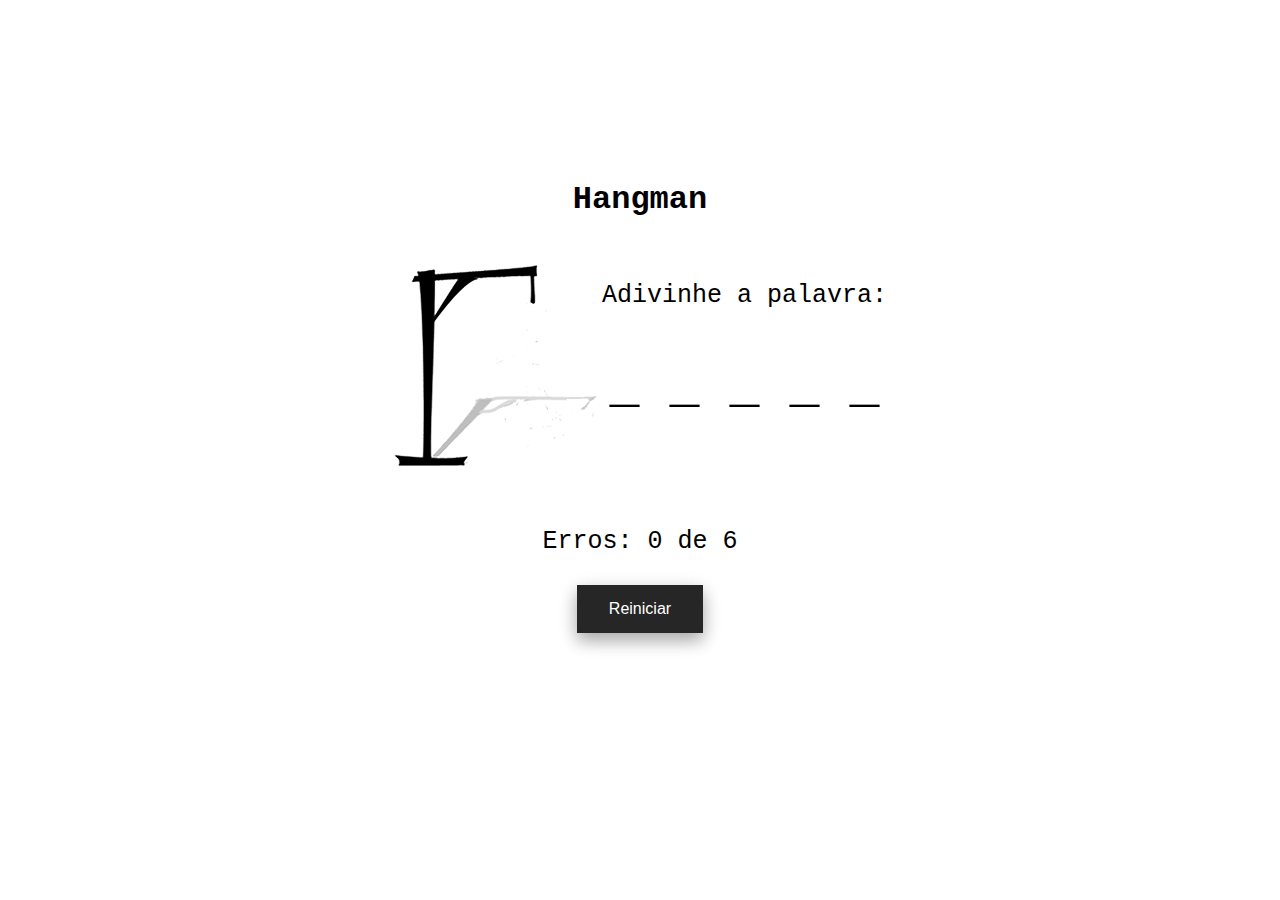
==== html/singleplayer.html @ 546dfa21 "antigo index agora é singleplayer" ====
<!doctype html>
<html class="no-js" lang="">

<head>
  <meta charset="utf-8">
  <title>Hangman</title>

  <link rel="icon" href="../favicon.ico">
  <link rel="shortcut icon" href="../favicon.ico" >

  <link rel="stylesheet" href="../css/style.css" />
  <script src="../js/main.js"></script>
</head>

<body>

<div class="container">
  <h1 class="titulo">Hangman</h1>

  <div class="container-jogo">
    <img id='imagem' src="../img/0.png" alt="">
    <div class="palavra">
      <p class="texto">Adivinhe a palavra:</p>
      <p class="texto texto-palavra" id="palavraSecreta">palavra aparecer&aacute; aqui</p>
    </div>

    <div class="erros">Erros:
      <span id='errosQnt'>0</span> de 6
    </div>

    <p id="mensagem"></p>
    <p id="resultado"></p>
    <button class="btn" onClick="reset()">Reiniciar</button>
  </div>

</div>

</body>

</html>
---- css/style.css ----
:root{
    font-family: Courier New, monospace;
}


.container{
    display: block;
    text-align: center;
}

.titulo{
    padding-bottom: 1rem;
    padding-top: 10rem;
}

.texto{
    font-size: 25px;
}

.texto-palavra{
    font-size: 50px;
}

.container-jogo{
    display: inline-block;

}

.palavra{
    float: right;
}

.erros{
    font-size: 25px;
    padding-top: 50px;
}

#mensagem, #resultado{
    font-size: 25px;
}

.btn {
    background-color: #262626;
    border: none;
    color: white;
    padding: 15px 32px;
    text-align: center;
    text-decoration: none;
    display: inline-block;
    font-size: 16px;
    margin: 4px 2px;
    transition-duration: 0.4s;
    cursor: pointer;
    box-shadow: 0 8px 16px 0 rgba(0,0,0,0.2), 0 6px 20px 0 rgba(0,0,0,0.19);
}

.btn:hover {
    background-color: #3e518e;
}

.menu{
    min-width: 250px;
}
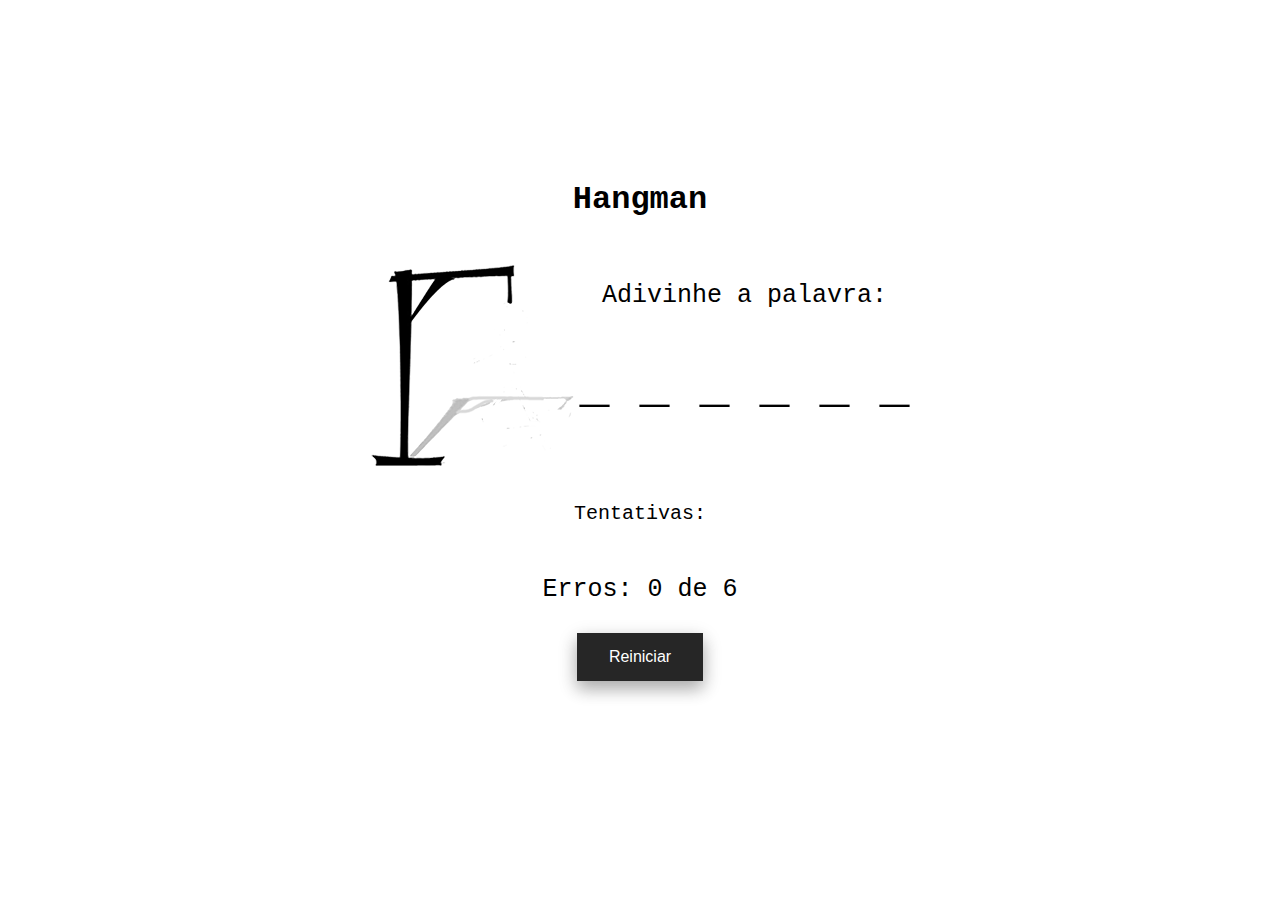
==== commit bb3d3b96: "lista com erros" ====
--- a/html/singleplayer.html
+++ b/html/singleplayer.html
@@ -24,6 +24,8 @@
       <p class="texto texto-palavra" id="palavraSecreta">palavra aparecer&aacute; aqui</p>
     </div>
 
+    <div id="letrasErradas">Tentativas: </div>
+
     <div class="erros">Erros:
       <span id='errosQnt'>0</span> de 6
     </div>
--- a/css/style.css
+++ b/css/style.css
@@ -39,6 +39,11 @@
     font-size: 25px;
 }
 
+#letrasErradas{
+    font-size: 20px;
+    padding-top: 25px;
+}
+
 .btn {
     background-color: #262626;
     border: none;
